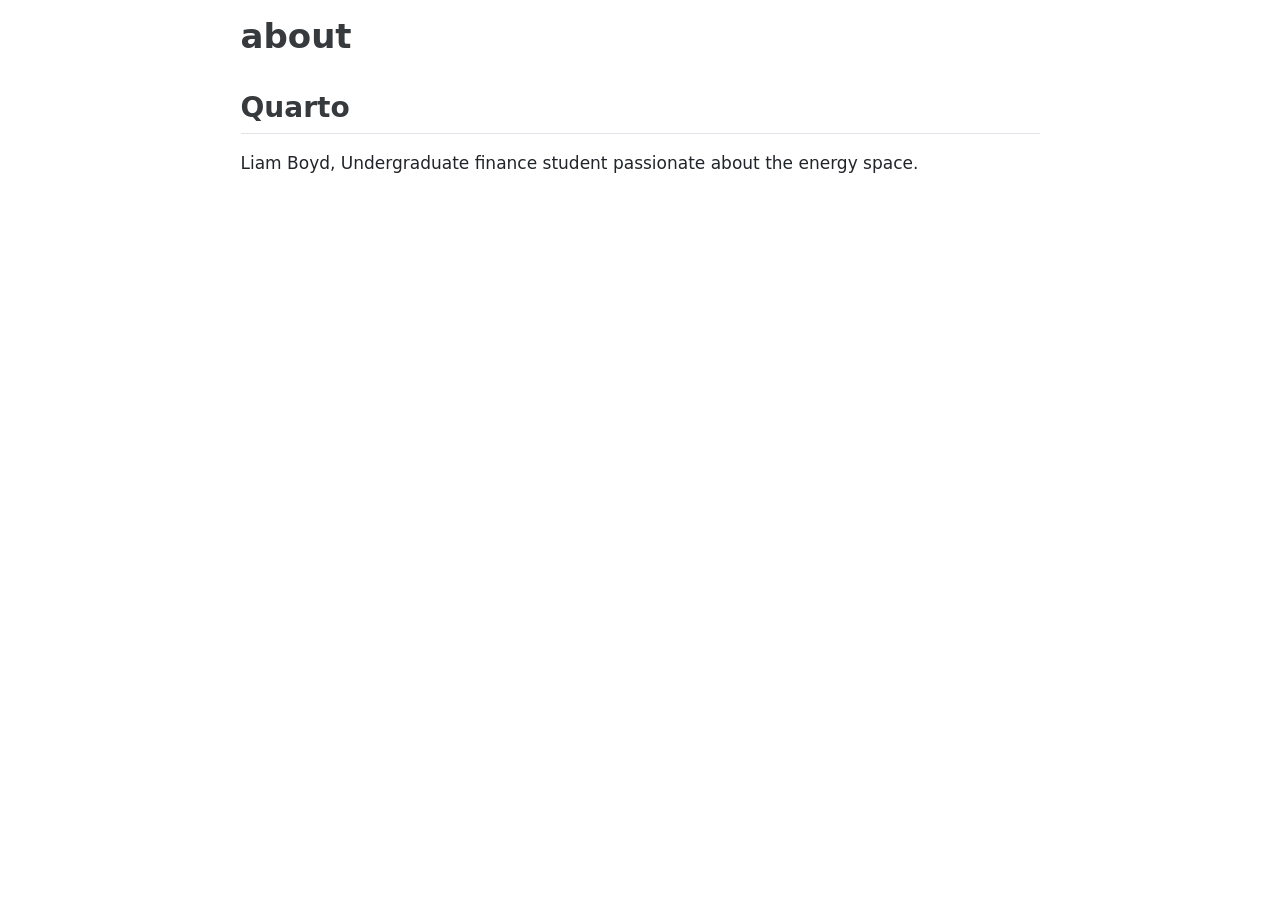
==== about.html @ 6ae984ec "moved website to root folder" ====
<!DOCTYPE html>
<html xmlns="http://www.w3.org/1999/xhtml" lang="en" xml:lang="en"><head>

<meta charset="utf-8">
<meta name="generator" content="quarto-1.3.353">

<meta name="viewport" content="width=device-width, initial-scale=1.0, user-scalable=yes">


<title>about</title>
<style>
code{white-space: pre-wrap;}
span.smallcaps{font-variant: small-caps;}
div.columns{display: flex; gap: min(4vw, 1.5em);}
div.column{flex: auto; overflow-x: auto;}
div.hanging-indent{margin-left: 1.5em; text-indent: -1.5em;}
ul.task-list{list-style: none;}
ul.task-list li input[type="checkbox"] {
  width: 0.8em;
  margin: 0 0.8em 0.2em -1em; /* quarto-specific, see https://github.com/quarto-dev/quarto-cli/issues/4556 */ 
  vertical-align: middle;
}
</style>


<script src="about_files/libs/clipboard/clipboard.min.js"></script>
<script src="about_files/libs/quarto-html/quarto.js"></script>
<script src="about_files/libs/quarto-html/popper.min.js"></script>
<script src="about_files/libs/quarto-html/tippy.umd.min.js"></script>
<script src="about_files/libs/quarto-html/anchor.min.js"></script>
<link href="about_files/libs/quarto-html/tippy.css" rel="stylesheet">
<link href="about_files/libs/quarto-html/quarto-syntax-highlighting.css" rel="stylesheet" id="quarto-text-highlighting-styles">
<script src="about_files/libs/bootstrap/bootstrap.min.js"></script>
<link href="about_files/libs/bootstrap/bootstrap-icons.css" rel="stylesheet">
<link href="about_files/libs/bootstrap/bootstrap.min.css" rel="stylesheet" id="quarto-bootstrap" data-mode="light">


</head>

<body class="fullcontent">

<div id="quarto-content" class="page-columns page-rows-contents page-layout-article">

<main class="content" id="quarto-document-content">

<header id="title-block-header" class="quarto-title-block default">
<div class="quarto-title">
<h1 class="title">about</h1>
</div>



<div class="quarto-title-meta">

    
  
    
  </div>
  

</header>

<section id="quarto" class="level2">
<h2 class="anchored" data-anchor-id="quarto">Quarto</h2>
<p>Liam Boyd, Undergraduate finance student passionate about the energy space.</p>
</section>

</main>
<!-- /main column -->
<script id="quarto-html-after-body" type="application/javascript">
window.document.addEventListener("DOMContentLoaded", function (event) {
  const toggleBodyColorMode = (bsSheetEl) => {
    const mode = bsSheetEl.getAttribute("data-mode");
    const bodyEl = window.document.querySelector("body");
    if (mode === "dark") {
      bodyEl.classList.add("quarto-dark");
      bodyEl.classList.remove("quarto-light");
    } else {
      bodyEl.classList.add("quarto-light");
      bodyEl.classList.remove("quarto-dark");
    }
  }
  const toggleBodyColorPrimary = () => {
    const bsSheetEl = window.document.querySelector("link#quarto-bootstrap");
    if (bsSheetEl) {
      toggleBodyColorMode(bsSheetEl);
    }
  }
  toggleBodyColorPrimary();  
  const icon = "";
  const anchorJS = new window.AnchorJS();
  anchorJS.options = {
    placement: 'right',
    icon: icon
  };
  anchorJS.add('.anchored');
  const isCodeAnnotation = (el) => {
    for (const clz of el.classList) {
      if (clz.startsWith('code-annotation-')) {                     
        return true;
      }
    }
    return false;
  }
  const clipboard = new window.ClipboardJS('.code-copy-button', {
    text: function(trigger) {
      const codeEl = trigger.previousElementSibling.cloneNode(true);
      for (const childEl of codeEl.children) {
        if (isCodeAnnotation(childEl)) {
          childEl.remove();
        }
      }
      return codeEl.innerText;
    }
  });
  clipboard.on('success', function(e) {
    // button target
    const button = e.trigger;
    // don't keep focus
    button.blur();
    // flash "checked"
    button.classList.add('code-copy-button-checked');
    var currentTitle = button.getAttribute("title");
    button.setAttribute("title", "Copied!");
    let tooltip;
    if (window.bootstrap) {
      button.setAttribute("data-bs-toggle", "tooltip");
      button.setAttribute("data-bs-placement", "left");
      button.setAttribute("data-bs-title", "Copied!");
      tooltip = new bootstrap.Tooltip(button, 
        { trigger: "manual", 
          customClass: "code-copy-button-tooltip",
          offset: [0, -8]});
      tooltip.show();    
    }
    setTimeout(function() {
      if (tooltip) {
        tooltip.hide();
        button.removeAttribute("data-bs-title");
        button.removeAttribute("data-bs-toggle");
        button.removeAttribute("data-bs-placement");
      }
      button.setAttribute("title", currentTitle);
      button.classList.remove('code-copy-button-checked');
    }, 1000);
    // clear code selection
    e.clearSelection();
  });
  function tippyHover(el, contentFn) {
    const config = {
      allowHTML: true,
      content: contentFn,
      maxWidth: 500,
      delay: 100,
      arrow: false,
      appendTo: function(el) {
          return el.parentElement;
      },
      interactive: true,
      interactiveBorder: 10,
      theme: 'quarto',
      placement: 'bottom-start'
    };
    window.tippy(el, config); 
  }
  const noterefs = window.document.querySelectorAll('a[role="doc-noteref"]');
  for (var i=0; i<noterefs.length; i++) {
    const ref = noterefs[i];
    tippyHover(ref, function() {
      // use id or data attribute instead here
      let href = ref.getAttribute('data-footnote-href') || ref.getAttribute('href');
      try { href = new URL(href).hash; } catch {}
      const id = href.replace(/^#\/?/, "");
      const note = window.document.getElementById(id);
      return note.innerHTML;
    });
  }
      let selectedAnnoteEl;
      const selectorForAnnotation = ( cell, annotation) => {
        let cellAttr = 'data-code-cell="' + cell + '"';
        let lineAttr = 'data-code-annotation="' +  annotation + '"';
        const selector = 'span[' + cellAttr + '][' + lineAttr + ']';
        return selector;
      }
      const selectCodeLines = (annoteEl) => {
        const doc = window.document;
        const targetCell = annoteEl.getAttribute("data-target-cell");
        const targetAnnotation = annoteEl.getAttribute("data-target-annotation");
        const annoteSpan = window.document.querySelector(selectorForAnnotation(targetCell, targetAnnotation));
        const lines = annoteSpan.getAttribute("data-code-lines").split(",");
        const lineIds = lines.map((line) => {
          return targetCell + "-" + line;
        })
        let top = null;
        let height = null;
        let parent = null;
        if (lineIds.length > 0) {
            //compute the position of the single el (top and bottom and make a div)
            const el = window.document.getElementById(lineIds[0]);
            top = el.offsetTop;
            height = el.offsetHeight;
            parent = el.parentElement.parentElement;
          if (lineIds.length > 1) {
            const lastEl = window.document.getElementById(lineIds[lineIds.length - 1]);
            const bottom = lastEl.offsetTop + lastEl.offsetHeight;
            height = bottom - top;
          }
          if (top !== null && height !== null && parent !== null) {
            // cook up a div (if necessary) and position it 
            let div = window.document.getElementById("code-annotation-line-highlight");
            if (div === null) {
              div = window.document.createElement("div");
              div.setAttribute("id", "code-annotation-line-highlight");
              div.style.position = 'absolute';
              parent.appendChild(div);
            }
            div.style.top = top - 2 + "px";
            div.style.height = height + 4 + "px";
            let gutterDiv = window.document.getElementById("code-annotation-line-highlight-gutter");
            if (gutterDiv === null) {
              gutterDiv = window.document.createElement("div");
              gutterDiv.setAttribute("id", "code-annotation-line-highlight-gutter");
              gutterDiv.style.position = 'absolute';
              const codeCell = window.document.getElementById(targetCell);
              const gutter = codeCell.querySelector('.code-annotation-gutter');
              gutter.appendChild(gutterDiv);
            }
            gutterDiv.style.top = top - 2 + "px";
            gutterDiv.style.height = height + 4 + "px";
          }
          selectedAnnoteEl = annoteEl;
        }
      };
      const unselectCodeLines = () => {
        const elementsIds = ["code-annotation-line-highlight", "code-annotation-line-highlight-gutter"];
        elementsIds.forEach((elId) => {
          const div = window.document.getElementById(elId);
          if (div) {
            div.remove();
          }
        });
        selectedAnnoteEl = undefined;
      };
      // Attach click handler to the DT
      const annoteDls = window.document.querySelectorAll('dt[data-target-cell]');
      for (const annoteDlNode of annoteDls) {
        annoteDlNode.addEventListener('click', (event) => {
          const clickedEl = event.target;
          if (clickedEl !== selectedAnnoteEl) {
            unselectCodeLines();
            const activeEl = window.document.querySelector('dt[data-target-cell].code-annotation-active');
            if (activeEl) {
              activeEl.classList.remove('code-annotation-active');
            }
            selectCodeLines(clickedEl);
            clickedEl.classList.add('code-annotation-active');
          } else {
            // Unselect the line
            unselectCodeLines();
            clickedEl.classList.remove('code-annotation-active');
          }
        });
      }
  const findCites = (el) => {
    const parentEl = el.parentElement;
    if (parentEl) {
      const cites = parentEl.dataset.cites;
      if (cites) {
        return {
          el,
          cites: cites.split(' ')
        };
      } else {
        return findCites(el.parentElement)
      }
    } else {
      return undefined;
    }
  };
  var bibliorefs = window.document.querySelectorAll('a[role="doc-biblioref"]');
  for (var i=0; i<bibliorefs.length; i++) {
    const ref = bibliorefs[i];
    const citeInfo = findCites(ref);
    if (citeInfo) {
      tippyHover(citeInfo.el, function() {
        var popup = window.document.createElement('div');
        citeInfo.cites.forEach(function(cite) {
          var citeDiv = window.document.createElement('div');
          citeDiv.classList.add('hanging-indent');
          citeDiv.classList.add('csl-entry');
          var biblioDiv = window.document.getElementById('ref-' + cite);
          if (biblioDiv) {
            citeDiv.innerHTML = biblioDiv.innerHTML;
          }
          popup.appendChild(citeDiv);
        });
        return popup.innerHTML;
      });
    }
  }
});
</script>
</div> <!-- /content -->



</body></html>
---- about_files/libs/quarto-html/tippy.css ----
.tippy-box[data-animation=fade][data-state=hidden]{opacity:0}[data-tippy-root]{max-width:calc(100vw - 10px)}.tippy-box{position:relative;background-color:#333;color:#fff;border-radius:4px;font-size:14px;line-height:1.4;white-space:normal;outline:0;transition-property:transform,visibility,opacity}.tippy-box[data-placement^=top]>.tippy-arrow{bottom:0}.tippy-box[data-placement^=top]>.tippy-arrow:before{bottom:-7px;left:0;border-width:8px 8px 0;border-top-color:initial;transform-origin:center top}.tippy-box[data-placement^=bottom]>.tippy-arrow{top:0}.tippy-box[data-placement^=bottom]>.tippy-arrow:before{top:-7px;left:0;border-width:0 8px 8px;border-bottom-color:initial;transform-origin:center bottom}.tippy-box[data-placement^=left]>.tippy-arrow{right:0}.tippy-box[data-placement^=left]>.tippy-arrow:before{border-width:8px 0 8px 8px;border-left-color:initial;right:-7px;transform-origin:center left}.tippy-box[data-placement^=right]>.tippy-arrow{left:0}.tippy-box[data-placement^=right]>.tippy-arrow:before{left:-7px;border-width:8px 8px 8px 0;border-right-color:initial;transform-origin:center right}.tippy-box[data-inertia][data-state=visible]{transition-timing-function:cubic-bezier(.54,1.5,.38,1.11)}.tippy-arrow{width:16px;height:16px;color:#333}.tippy-arrow:before{content:"";position:absolute;border-color:transparent;border-style:solid}.tippy-content{position:relative;padding:5px 9px;z-index:1}
---- about_files/libs/quarto-html/quarto-syntax-highlighting.css ----
/* quarto syntax highlight colors */
:root {
  --quarto-hl-ot-color: #003B4F;
  --quarto-hl-at-color: #657422;
  --quarto-hl-ss-color: #20794D;
  --quarto-hl-an-color: #5E5E5E;
  --quarto-hl-fu-color: #4758AB;
  --quarto-hl-st-color: #20794D;
  --quarto-hl-cf-color: #003B4F;
  --quarto-hl-op-color: #5E5E5E;
  --quarto-hl-er-color: #AD0000;
  --quarto-hl-bn-color: #AD0000;
  --quarto-hl-al-color: #AD0000;
  --quarto-hl-va-color: #111111;
  --quarto-hl-bu-color: inherit;
  --quarto-hl-ex-color: inherit;
  --quarto-hl-pp-color: #AD0000;
  --quarto-hl-in-color: #5E5E5E;
  --quarto-hl-vs-color: #20794D;
  --quarto-hl-wa-color: #5E5E5E;
  --quarto-hl-do-color: #5E5E5E;
  --quarto-hl-im-color: #00769E;
  --quarto-hl-ch-color: #20794D;
  --quarto-hl-dt-color: #AD0000;
  --quarto-hl-fl-color: #AD0000;
  --quarto-hl-co-color: #5E5E5E;
  --quarto-hl-cv-color: #5E5E5E;
  --quarto-hl-cn-color: #8f5902;
  --quarto-hl-sc-color: #5E5E5E;
  --quarto-hl-dv-color: #AD0000;
  --quarto-hl-kw-color: #003B4F;
}

/* other quarto variables */
:root {
  --quarto-font-monospace: SFMono-Regular, Menlo, Monaco, Consolas, "Liberation Mono", "Courier New", monospace;
}

pre > code.sourceCode > span {
  color: #003B4F;
}

code span {
  color: #003B4F;
}

code.sourceCode > span {
  color: #003B4F;
}

div.sourceCode,
div.sourceCode pre.sourceCode {
  color: #003B4F;
}

code span.ot {
  color: #003B4F;
  font-style: inherit;
}

code span.at {
  color: #657422;
  font-style: inherit;
}

code span.ss {
  color: #20794D;
  font-style: inherit;
}

code span.an {
  color: #5E5E5E;
  font-style: inherit;
}

code span.fu {
  color: #4758AB;
  font-style: inherit;
}

code span.st {
  color: #20794D;
  font-style: inherit;
}

code span.cf {
  color: #003B4F;
  font-style: inherit;
}

code span.op {
  color: #5E5E5E;
  font-style: inherit;
}

code span.er {
  color: #AD0000;
  font-style: inherit;
}

code span.bn {
  color: #AD0000;
  font-style: inherit;
}

code span.al {
  color: #AD0000;
  font-style: inherit;
}

code span.va {
  color: #111111;
  font-style: inherit;
}

code span.bu {
  font-style: inherit;
}

code span.ex {
  font-style: inherit;
}

code span.pp {
  color: #AD0000;
  font-style: inherit;
}

code span.in {
  color: #5E5E5E;
  font-style: inherit;
}

code span.vs {
  color: #20794D;
  font-style: inherit;
}

code span.wa {
  color: #5E5E5E;
  font-style: italic;
}

code span.do {
  color: #5E5E5E;
  font-style: italic;
}

code span.im {
  color: #00769E;
  font-style: inherit;
}

code span.ch {
  color: #20794D;
  font-style: inherit;
}

code span.dt {
  color: #AD0000;
  font-style: inherit;
}

code span.fl {
  color: #AD0000;
  font-style: inherit;
}

code span.co {
  color: #5E5E5E;
  font-style: inherit;
}

code span.cv {
  color: #5E5E5E;
  font-style: italic;
}

code span.cn {
  color: #8f5902;
  font-style: inherit;
}

code span.sc {
  color: #5E5E5E;
  font-style: inherit;
}

code span.dv {
  color: #AD0000;
  font-style: inherit;
}

code span.kw {
  color: #003B4F;
  font-style: inherit;
}

.prevent-inlining {
  content: "</";
}

/*# sourceMappingURL=debc5d5d77c3f9108843748ff7464032.css.map */
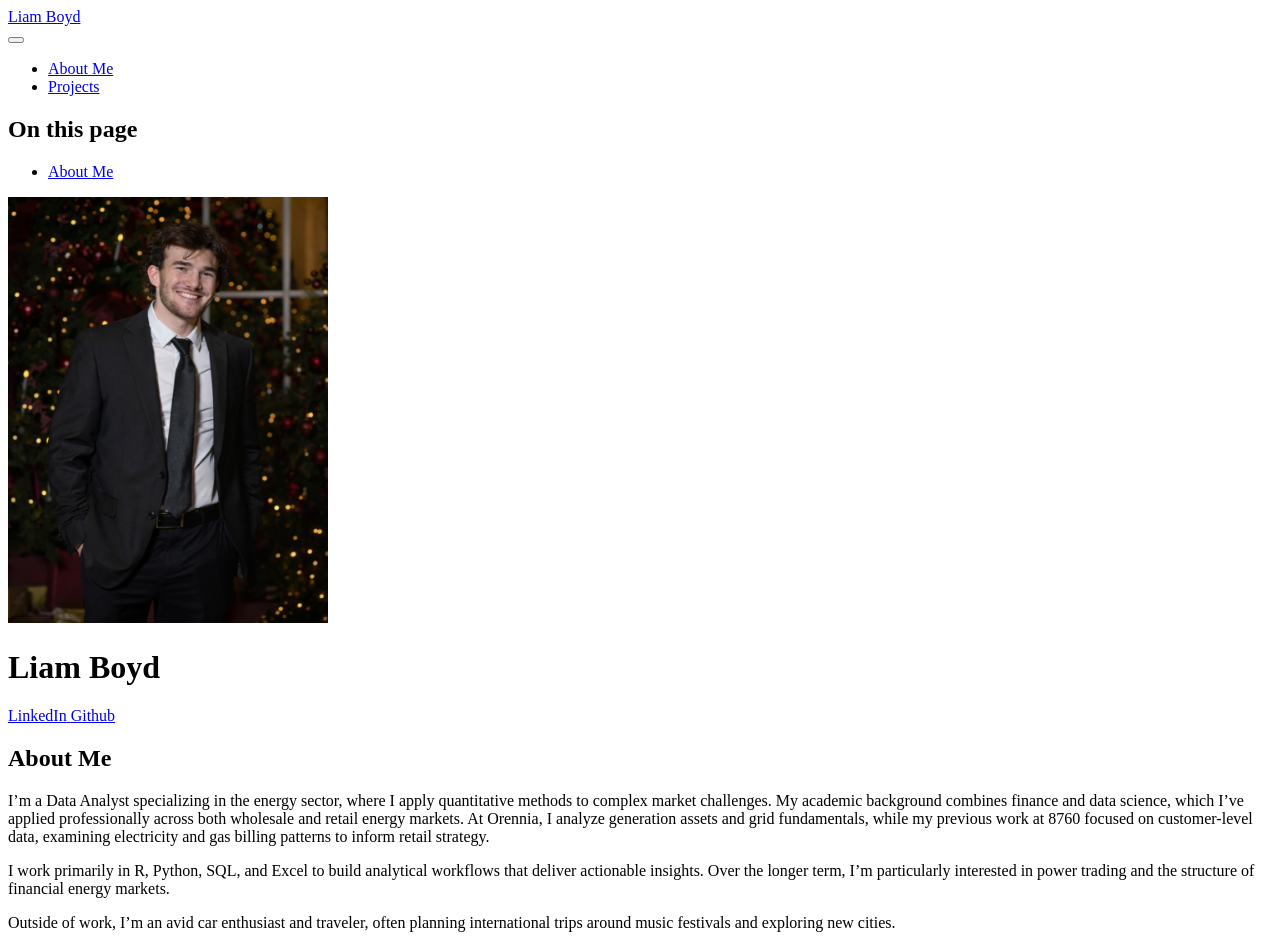
==== commit f9d79057: "Added files?" ====
--- a/about.html
+++ b/about.html
@@ -2,12 +2,12 @@
 <html xmlns="http://www.w3.org/1999/xhtml" lang="en" xml:lang="en"><head>
 
 <meta charset="utf-8">
-<meta name="generator" content="quarto-1.3.353">
+<meta name="generator" content="quarto-1.8.25">
 
 <meta name="viewport" content="width=device-width, initial-scale=1.0, user-scalable=yes">
 
 
-<title>about</title>
+<title>Liam Boyd</title>
 <style>
 code{white-space: pre-wrap;}
 span.smallcaps{font-variant: small-caps;}
@@ -23,88 +23,364 @@
 </style>
 
 
-<script src="about_files/libs/clipboard/clipboard.min.js"></script>
-<script src="about_files/libs/quarto-html/quarto.js"></script>
-<script src="about_files/libs/quarto-html/popper.min.js"></script>
-<script src="about_files/libs/quarto-html/tippy.umd.min.js"></script>
-<script src="about_files/libs/quarto-html/anchor.min.js"></script>
-<link href="about_files/libs/quarto-html/tippy.css" rel="stylesheet">
-<link href="about_files/libs/quarto-html/quarto-syntax-highlighting.css" rel="stylesheet" id="quarto-text-highlighting-styles">
-<script src="about_files/libs/bootstrap/bootstrap.min.js"></script>
-<link href="about_files/libs/bootstrap/bootstrap-icons.css" rel="stylesheet">
-<link href="about_files/libs/bootstrap/bootstrap.min.css" rel="stylesheet" id="quarto-bootstrap" data-mode="light">
-
-
+<script src="site_libs/quarto-nav/quarto-nav.js"></script>
+<script src="site_libs/quarto-nav/headroom.min.js"></script>
+<script src="site_libs/clipboard/clipboard.min.js"></script>
+<script src="site_libs/quarto-search/autocomplete.umd.js"></script>
+<script src="site_libs/quarto-search/fuse.min.js"></script>
+<script src="site_libs/quarto-search/quarto-search.js"></script>
+<meta name="quarto:offset" content="./">
+<script src="site_libs/quarto-html/quarto.js" type="module"></script>
+<script src="site_libs/quarto-html/tabsets/tabsets.js" type="module"></script>
+<script src="site_libs/quarto-html/axe/axe-check.js" type="module"></script>
+<script src="site_libs/quarto-html/popper.min.js"></script>
+<script src="site_libs/quarto-html/tippy.umd.min.js"></script>
+<link href="site_libs/quarto-html/tippy.css" rel="stylesheet">
+<link href="site_libs/quarto-html/quarto-syntax-highlighting-7b89279ff1a6dce999919e0e67d4d9ec.css" rel="stylesheet" class="quarto-color-scheme" id="quarto-text-highlighting-styles">
+<link href="site_libs/quarto-html/quarto-syntax-highlighting-dark-707d8167ce6003fca903bfe2be84ab7f.css" rel="stylesheet" class="quarto-color-scheme quarto-color-alternate" id="quarto-text-highlighting-styles">
+<link href="site_libs/quarto-html/quarto-syntax-highlighting-7b89279ff1a6dce999919e0e67d4d9ec.css" rel="stylesheet" class="quarto-color-scheme-extra" id="quarto-text-highlighting-styles">
+<script src="site_libs/bootstrap/bootstrap.min.js"></script>
+<link href="site_libs/bootstrap/bootstrap-icons.css" rel="stylesheet">
+<link href="site_libs/bootstrap/bootstrap-cc1d64809b8ed731f92ea1275fe9f05b.min.css" rel="stylesheet" append-hash="true" class="quarto-color-scheme" id="quarto-bootstrap" data-mode="light">
+<link href="site_libs/bootstrap/bootstrap-dark-3c87bd97f2d3ed8302ed67633272be33.min.css" rel="stylesheet" append-hash="true" class="quarto-color-scheme quarto-color-alternate" id="quarto-bootstrap" data-mode="dark">
+<link href="site_libs/bootstrap/bootstrap-cc1d64809b8ed731f92ea1275fe9f05b.min.css" rel="stylesheet" append-hash="true" class="quarto-color-scheme-extra" id="quarto-bootstrap" data-mode="light">
+<script id="quarto-search-options" type="application/json">{
+  "location": "navbar",
+  "copy-button": false,
+  "collapse-after": 3,
+  "panel-placement": "end",
+  "type": "overlay",
+  "limit": 50,
+  "keyboard-shortcut": [
+    "f",
+    "/",
+    "s"
+  ],
+  "show-item-context": false,
+  "language": {
+    "search-no-results-text": "No results",
+    "search-matching-documents-text": "matching documents",
+    "search-copy-link-title": "Copy link to search",
+    "search-hide-matches-text": "Hide additional matches",
+    "search-more-match-text": "more match in this document",
+    "search-more-matches-text": "more matches in this document",
+    "search-clear-button-title": "Clear",
+    "search-text-placeholder": "",
+    "search-detached-cancel-button-title": "Cancel",
+    "search-submit-button-title": "Submit",
+    "search-label": "Search"
+  }
+}</script>
+
+
+<link rel="stylesheet" href="styles.css">
 </head>
 
-<body class="fullcontent">
-
-<div id="quarto-content" class="page-columns page-rows-contents page-layout-article">
-
-<main class="content" id="quarto-document-content">
-
+<body class="nav-fixed quarto-light"><script id="quarto-html-before-body" type="application/javascript">
+    const toggleBodyColorMode = (bsSheetEl) => {
+      const mode = bsSheetEl.getAttribute("data-mode");
+      const bodyEl = window.document.querySelector("body");
+      if (mode === "dark") {
+        bodyEl.classList.add("quarto-dark");
+        bodyEl.classList.remove("quarto-light");
+      } else {
+        bodyEl.classList.add("quarto-light");
+        bodyEl.classList.remove("quarto-dark");
+      }
+    }
+    const toggleBodyColorPrimary = () => {
+      const bsSheetEl = window.document.querySelector("link#quarto-bootstrap:not([rel=disabled-stylesheet])");
+      if (bsSheetEl) {
+        toggleBodyColorMode(bsSheetEl);
+      }
+    }
+    const setColorSchemeToggle = (alternate) => {
+      const toggles = window.document.querySelectorAll('.quarto-color-scheme-toggle');
+      for (let i=0; i < toggles.length; i++) {
+        const toggle = toggles[i];
+        if (toggle) {
+          if (alternate) {
+            toggle.classList.add("alternate");
+          } else {
+            toggle.classList.remove("alternate");
+          }
+        }
+      }
+    };
+    const toggleColorMode = (alternate) => {
+      // Switch the stylesheets
+      const primaryStylesheets = window.document.querySelectorAll('link.quarto-color-scheme:not(.quarto-color-alternate)');
+      const alternateStylesheets = window.document.querySelectorAll('link.quarto-color-scheme.quarto-color-alternate');
+      manageTransitions('#quarto-margin-sidebar .nav-link', false);
+      if (alternate) {
+        // note: dark is layered on light, we don't disable primary!
+        enableStylesheet(alternateStylesheets);
+        for (const sheetNode of alternateStylesheets) {
+          if (sheetNode.id === "quarto-bootstrap") {
+            toggleBodyColorMode(sheetNode);
+          }
+        }
+      } else {
+        disableStylesheet(alternateStylesheets);
+        enableStylesheet(primaryStylesheets)
+        toggleBodyColorPrimary();
+      }
+      manageTransitions('#quarto-margin-sidebar .nav-link', true);
+      // Switch the toggles
+      setColorSchemeToggle(alternate)
+      // Hack to workaround the fact that safari doesn't
+      // properly recolor the scrollbar when toggling (#1455)
+      if (navigator.userAgent.indexOf('Safari') > 0 && navigator.userAgent.indexOf('Chrome') == -1) {
+        manageTransitions("body", false);
+        window.scrollTo(0, 1);
+        setTimeout(() => {
+          window.scrollTo(0, 0);
+          manageTransitions("body", true);
+        }, 40);
+      }
+    }
+    const disableStylesheet = (stylesheets) => {
+      for (let i=0; i < stylesheets.length; i++) {
+        const stylesheet = stylesheets[i];
+        stylesheet.rel = 'disabled-stylesheet';
+      }
+    }
+    const enableStylesheet = (stylesheets) => {
+      for (let i=0; i < stylesheets.length; i++) {
+        const stylesheet = stylesheets[i];
+        if(stylesheet.rel !== 'stylesheet') { // for Chrome, which will still FOUC without this check
+          stylesheet.rel = 'stylesheet';
+        }
+      }
+    }
+    const manageTransitions = (selector, allowTransitions) => {
+      const els = window.document.querySelectorAll(selector);
+      for (let i=0; i < els.length; i++) {
+        const el = els[i];
+        if (allowTransitions) {
+          el.classList.remove('notransition');
+        } else {
+          el.classList.add('notransition');
+        }
+      }
+    }
+    const isFileUrl = () => {
+      return window.location.protocol === 'file:';
+    }
+    const hasAlternateSentinel = () => {
+      let styleSentinel = getColorSchemeSentinel();
+      if (styleSentinel !== null) {
+        return styleSentinel === "alternate";
+      } else {
+        return false;
+      }
+    }
+    const setStyleSentinel = (alternate) => {
+      const value = alternate ? "alternate" : "default";
+      if (!isFileUrl()) {
+        window.localStorage.setItem("quarto-color-scheme", value);
+      } else {
+        localAlternateSentinel = value;
+      }
+    }
+    const getColorSchemeSentinel = () => {
+      if (!isFileUrl()) {
+        const storageValue = window.localStorage.getItem("quarto-color-scheme");
+        return storageValue != null ? storageValue : localAlternateSentinel;
+      } else {
+        return localAlternateSentinel;
+      }
+    }
+    const toggleGiscusIfUsed = (isAlternate, darkModeDefault) => {
+      const baseTheme = document.querySelector('#giscus-base-theme')?.value ?? 'light';
+      const alternateTheme = document.querySelector('#giscus-alt-theme')?.value ?? 'dark';
+      let newTheme = '';
+      if(authorPrefersDark) {
+        newTheme = isAlternate ? baseTheme : alternateTheme;
+      } else {
+        newTheme = isAlternate ? alternateTheme : baseTheme;
+      }
+      const changeGiscusTheme = () => {
+        // From: https://github.com/giscus/giscus/issues/336
+        const sendMessage = (message) => {
+          const iframe = document.querySelector('iframe.giscus-frame');
+          if (!iframe) return;
+          iframe.contentWindow.postMessage({ giscus: message }, 'https://giscus.app');
+        }
+        sendMessage({
+          setConfig: {
+            theme: newTheme
+          }
+        });
+      }
+      const isGiscussLoaded = window.document.querySelector('iframe.giscus-frame') !== null;
+      if (isGiscussLoaded) {
+        changeGiscusTheme();
+      }
+    };
+    const authorPrefersDark = false;
+    const darkModeDefault = authorPrefersDark;
+      document.querySelector('link#quarto-text-highlighting-styles.quarto-color-scheme-extra').rel = 'disabled-stylesheet';
+      document.querySelector('link#quarto-bootstrap.quarto-color-scheme-extra').rel = 'disabled-stylesheet';
+    let localAlternateSentinel = darkModeDefault ? 'alternate' : 'default';
+    // Dark / light mode switch
+    window.quartoToggleColorScheme = () => {
+      // Read the current dark / light value
+      let toAlternate = !hasAlternateSentinel();
+      toggleColorMode(toAlternate);
+      setStyleSentinel(toAlternate);
+      toggleGiscusIfUsed(toAlternate, darkModeDefault);
+      window.dispatchEvent(new Event('resize'));
+    };
+    // Switch to dark mode if need be
+    if (hasAlternateSentinel()) {
+      toggleColorMode(true);
+    } else {
+      toggleColorMode(false);
+    }
+  </script>
+
+<div id="quarto-search-results"></div>
+  <header id="quarto-header" class="headroom fixed-top">
+    <nav class="navbar navbar-expand-lg " data-bs-theme="dark">
+      <div class="navbar-container container-fluid">
+      <div class="navbar-brand-container mx-auto">
+    <a href="./index.html" class="navbar-brand navbar-brand-logo">
+    </a>
+    <a class="navbar-brand" href="./index.html">
+    <span class="navbar-title">Liam Boyd</span>
+    </a>
+  </div>
+            <div id="quarto-search" class="" title="Search"></div>
+          <button class="navbar-toggler" type="button" data-bs-toggle="collapse" data-bs-target="#navbarCollapse" aria-controls="navbarCollapse" role="menu" aria-expanded="false" aria-label="Toggle navigation" onclick="if (window.quartoToggleHeadroom) { window.quartoToggleHeadroom(); }">
+  <span class="navbar-toggler-icon"></span>
+</button>
+          <div class="collapse navbar-collapse" id="navbarCollapse">
+            <ul class="navbar-nav navbar-nav-scroll me-auto">
+  <li class="nav-item">
+    <a class="nav-link active" href="./about.html" aria-current="page"> 
+<span class="menu-text">About Me</span></a>
+  </li>  
+  <li class="nav-item">
+    <a class="nav-link" href="./projects.html"> 
+<span class="menu-text">Projects</span></a>
+  </li>  
+</ul>
+          </div> <!-- /navcollapse -->
+            <div class="quarto-navbar-tools">
+  <a href="" class="quarto-color-scheme-toggle quarto-navigation-tool  px-1" onclick="window.quartoToggleColorScheme(); return false;" title="Toggle dark mode"><i class="bi"></i></a>
+</div>
+      </div> <!-- /container-fluid -->
+    </nav>
+</header>
+<!-- content -->
+<div id="quarto-content" class="quarto-container page-columns page-rows-contents page-layout-full page-navbar">
+<!-- sidebar -->
+<!-- margin-sidebar -->
+    <div id="quarto-margin-sidebar" class="sidebar margin-sidebar">
+        <nav id="TOC" role="doc-toc" class="toc-active">
+    <h2 id="toc-title">On this page</h2>
+  <ul>
+  <li><a href="#about-me" id="toc-about-me" class="nav-link active" data-scroll-target="#about-me">About Me</a></li>
+  </ul>
+</nav>
+    </div>
+<!-- main -->
+<div class="quarto-about-trestles column-page-left">
+  <div class="about-entity">
+    <img src="images/my-picture.jpg" class="about-image
+  rounded " style="width: 20em;">
 <header id="title-block-header" class="quarto-title-block default">
 <div class="quarto-title">
-<h1 class="title">about</h1>
+<h1 class="title">Liam Boyd</h1>
 </div>
-
-
-
-<div class="quarto-title-meta">
-
-    
-  
-    
+<div class="quarto-title-meta column-page-left">
   </div>
-  
-
 </header>
-
-<section id="quarto" class="level2">
-<h2 class="anchored" data-anchor-id="quarto">Quarto</h2>
-<p>Liam Boyd, Undergraduate finance student passionate about the energy space.</p>
+    <div class="about-links">
+  <a href="https://www.linkedin.com/in/liam-boyd-138514209/" class="about-link" rel="" target="">
+    <i class="bi bi-linkedin"></i>
+     <span class="about-link-text">LinkedIn</span>
+  </a>
+  <a href="https://github.com/LBoyd02" class="about-link" rel="" target="">
+    <i class="bi bi-github"></i>
+     <span class="about-link-text">Github</span>
+  </a>
+</div>
+  </div>
+  <div class="about-contents"><main class="content column-page-left" id="quarto-document-content">
+
+
+<section id="about-me" class="level1">
+<h1>About Me</h1>
+<p>I’m a Data Analyst specializing in the energy sector, where I apply quantitative methods to complex market challenges. My academic background combines finance and data science, which I’ve applied professionally across both wholesale and retail energy markets. At Orennia, I analyze generation assets and grid fundamentals, while my previous work at 8760 focused on customer-level data, examining electricity and gas billing patterns to inform retail strategy.</p>
+<p>I work primarily in R, Python, SQL, and Excel to build analytical workflows that deliver actionable insights. Over the longer term, I’m particularly interested in power trading and the structure of financial energy markets.</p>
+<p>Outside of work, I’m an avid car enthusiast and traveler, often planning international trips around music festivals and exploring new cities.</p>
+
+
 </section>
-
-</main>
-<!-- /main column -->
+</main></div>
+</div>
+ <!-- /main -->
 <script id="quarto-html-after-body" type="application/javascript">
-window.document.addEventListener("DOMContentLoaded", function (event) {
-  const toggleBodyColorMode = (bsSheetEl) => {
-    const mode = bsSheetEl.getAttribute("data-mode");
-    const bodyEl = window.document.querySelector("body");
-    if (mode === "dark") {
-      bodyEl.classList.add("quarto-dark");
-      bodyEl.classList.remove("quarto-light");
-    } else {
-      bodyEl.classList.add("quarto-light");
-      bodyEl.classList.remove("quarto-dark");
-    }
-  }
-  const toggleBodyColorPrimary = () => {
-    const bsSheetEl = window.document.querySelector("link#quarto-bootstrap");
-    if (bsSheetEl) {
-      toggleBodyColorMode(bsSheetEl);
-    }
-  }
-  toggleBodyColorPrimary();  
-  const icon = "";
-  const anchorJS = new window.AnchorJS();
-  anchorJS.options = {
-    placement: 'right',
-    icon: icon
-  };
-  anchorJS.add('.anchored');
-  const isCodeAnnotation = (el) => {
-    for (const clz of el.classList) {
-      if (clz.startsWith('code-annotation-')) {                     
-        return true;
-      }
-    }
-    return false;
-  }
-  const clipboard = new window.ClipboardJS('.code-copy-button', {
-    text: function(trigger) {
-      const codeEl = trigger.previousElementSibling.cloneNode(true);
+  window.document.addEventListener("DOMContentLoaded", function (event) {
+    // Ensure there is a toggle, if there isn't float one in the top right
+    if (window.document.querySelector('.quarto-color-scheme-toggle') === null) {
+      const a = window.document.createElement('a');
+      a.classList.add('top-right');
+      a.classList.add('quarto-color-scheme-toggle');
+      a.href = "";
+      a.onclick = function() { try { window.quartoToggleColorScheme(); } catch {} return false; };
+      const i = window.document.createElement("i");
+      i.classList.add('bi');
+      a.appendChild(i);
+      window.document.body.appendChild(a);
+    }
+    setColorSchemeToggle(hasAlternateSentinel())
+    const isCodeAnnotation = (el) => {
+      for (const clz of el.classList) {
+        if (clz.startsWith('code-annotation-')) {                     
+          return true;
+        }
+      }
+      return false;
+    }
+    const onCopySuccess = function(e) {
+      // button target
+      const button = e.trigger;
+      // don't keep focus
+      button.blur();
+      // flash "checked"
+      button.classList.add('code-copy-button-checked');
+      var currentTitle = button.getAttribute("title");
+      button.setAttribute("title", "Copied!");
+      let tooltip;
+      if (window.bootstrap) {
+        button.setAttribute("data-bs-toggle", "tooltip");
+        button.setAttribute("data-bs-placement", "left");
+        button.setAttribute("data-bs-title", "Copied!");
+        tooltip = new bootstrap.Tooltip(button, 
+          { trigger: "manual", 
+            customClass: "code-copy-button-tooltip",
+            offset: [0, -8]});
+        tooltip.show();    
+      }
+      setTimeout(function() {
+        if (tooltip) {
+          tooltip.hide();
+          button.removeAttribute("data-bs-title");
+          button.removeAttribute("data-bs-toggle");
+          button.removeAttribute("data-bs-placement");
+        }
+        button.setAttribute("title", currentTitle);
+        button.classList.remove('code-copy-button-checked');
+      }, 1000);
+      // clear code selection
+      e.clearSelection();
+    }
+    const getTextToCopy = function(trigger) {
+      const outerScaffold = trigger.parentElement.cloneNode(true);
+      const codeEl = outerScaffold.querySelector('code');
       for (const childEl of codeEl.children) {
         if (isCodeAnnotation(childEl)) {
           childEl.remove();
@@ -112,196 +388,349 @@
       }
       return codeEl.innerText;
     }
+    const clipboard = new window.ClipboardJS('.code-copy-button:not([data-in-quarto-modal])', {
+      text: getTextToCopy
+    });
+    clipboard.on('success', onCopySuccess);
+    if (window.document.getElementById('quarto-embedded-source-code-modal')) {
+      const clipboardModal = new window.ClipboardJS('.code-copy-button[data-in-quarto-modal]', {
+        text: getTextToCopy,
+        container: window.document.getElementById('quarto-embedded-source-code-modal')
+      });
+      clipboardModal.on('success', onCopySuccess);
+    }
+      var localhostRegex = new RegExp(/^(?:http|https):\/\/localhost\:?[0-9]*\//);
+      var mailtoRegex = new RegExp(/^mailto:/);
+        var filterRegex = new RegExp('/' + window.location.host + '/');
+      var isInternal = (href) => {
+          return filterRegex.test(href) || localhostRegex.test(href) || mailtoRegex.test(href);
+      }
+      // Inspect non-navigation links and adorn them if external
+     var links = window.document.querySelectorAll('a[href]:not(.nav-link):not(.navbar-brand):not(.toc-action):not(.sidebar-link):not(.sidebar-item-toggle):not(.pagination-link):not(.no-external):not([aria-hidden]):not(.dropdown-item):not(.quarto-navigation-tool):not(.about-link)');
+      for (var i=0; i<links.length; i++) {
+        const link = links[i];
+        if (!isInternal(link.href)) {
+          // undo the damage that might have been done by quarto-nav.js in the case of
+          // links that we want to consider external
+          if (link.dataset.originalHref !== undefined) {
+            link.href = link.dataset.originalHref;
+          }
+        }
+      }
+    function tippyHover(el, contentFn, onTriggerFn, onUntriggerFn) {
+      const config = {
+        allowHTML: true,
+        maxWidth: 500,
+        delay: 100,
+        arrow: false,
+        appendTo: function(el) {
+            return el.parentElement;
+        },
+        interactive: true,
+        interactiveBorder: 10,
+        theme: 'quarto',
+        placement: 'bottom-start',
+      };
+      if (contentFn) {
+        config.content = contentFn;
+      }
+      if (onTriggerFn) {
+        config.onTrigger = onTriggerFn;
+      }
+      if (onUntriggerFn) {
+        config.onUntrigger = onUntriggerFn;
+      }
+      window.tippy(el, config); 
+    }
+    const noterefs = window.document.querySelectorAll('a[role="doc-noteref"]');
+    for (var i=0; i<noterefs.length; i++) {
+      const ref = noterefs[i];
+      tippyHover(ref, function() {
+        // use id or data attribute instead here
+        let href = ref.getAttribute('data-footnote-href') || ref.getAttribute('href');
+        try { href = new URL(href).hash; } catch {}
+        const id = href.replace(/^#\/?/, "");
+        const note = window.document.getElementById(id);
+        if (note) {
+          return note.innerHTML;
+        } else {
+          return "";
+        }
+      });
+    }
+    const xrefs = window.document.querySelectorAll('a.quarto-xref');
+    const processXRef = (id, note) => {
+      // Strip column container classes
+      const stripColumnClz = (el) => {
+        el.classList.remove("page-full", "page-columns");
+        if (el.children) {
+          for (const child of el.children) {
+            stripColumnClz(child);
+          }
+        }
+      }
+      stripColumnClz(note)
+      if (id === null || id.startsWith('sec-')) {
+        // Special case sections, only their first couple elements
+        const container = document.createElement("div");
+        if (note.children && note.children.length > 2) {
+          container.appendChild(note.children[0].cloneNode(true));
+          for (let i = 1; i < note.children.length; i++) {
+            const child = note.children[i];
+            if (child.tagName === "P" && child.innerText === "") {
+              continue;
+            } else {
+              container.appendChild(child.cloneNode(true));
+              break;
+            }
+          }
+          if (window.Quarto?.typesetMath) {
+            window.Quarto.typesetMath(container);
+          }
+          return container.innerHTML
+        } else {
+          if (window.Quarto?.typesetMath) {
+            window.Quarto.typesetMath(note);
+          }
+          return note.innerHTML;
+        }
+      } else {
+        // Remove any anchor links if they are present
+        const anchorLink = note.querySelector('a.anchorjs-link');
+        if (anchorLink) {
+          anchorLink.remove();
+        }
+        if (window.Quarto?.typesetMath) {
+          window.Quarto.typesetMath(note);
+        }
+        if (note.classList.contains("callout")) {
+          return note.outerHTML;
+        } else {
+          return note.innerHTML;
+        }
+      }
+    }
+    for (var i=0; i<xrefs.length; i++) {
+      const xref = xrefs[i];
+      tippyHover(xref, undefined, function(instance) {
+        instance.disable();
+        let url = xref.getAttribute('href');
+        let hash = undefined; 
+        if (url.startsWith('#')) {
+          hash = url;
+        } else {
+          try { hash = new URL(url).hash; } catch {}
+        }
+        if (hash) {
+          const id = hash.replace(/^#\/?/, "");
+          const note = window.document.getElementById(id);
+          if (note !== null) {
+            try {
+              const html = processXRef(id, note.cloneNode(true));
+              instance.setContent(html);
+            } finally {
+              instance.enable();
+              instance.show();
+            }
+          } else {
+            // See if we can fetch this
+            fetch(url.split('#')[0])
+            .then(res => res.text())
+            .then(html => {
+              const parser = new DOMParser();
+              const htmlDoc = parser.parseFromString(html, "text/html");
+              const note = htmlDoc.getElementById(id);
+              if (note !== null) {
+                const html = processXRef(id, note);
+                instance.setContent(html);
+              } 
+            }).finally(() => {
+              instance.enable();
+              instance.show();
+            });
+          }
+        } else {
+          // See if we can fetch a full url (with no hash to target)
+          // This is a special case and we should probably do some content thinning / targeting
+          fetch(url)
+          .then(res => res.text())
+          .then(html => {
+            const parser = new DOMParser();
+            const htmlDoc = parser.parseFromString(html, "text/html");
+            const note = htmlDoc.querySelector('main.content');
+            if (note !== null) {
+              // This should only happen for chapter cross references
+              // (since there is no id in the URL)
+              // remove the first header
+              if (note.children.length > 0 && note.children[0].tagName === "HEADER") {
+                note.children[0].remove();
+              }
+              const html = processXRef(null, note);
+              instance.setContent(html);
+            } 
+          }).finally(() => {
+            instance.enable();
+            instance.show();
+          });
+        }
+      }, function(instance) {
+      });
+    }
+        let selectedAnnoteEl;
+        const selectorForAnnotation = ( cell, annotation) => {
+          let cellAttr = 'data-code-cell="' + cell + '"';
+          let lineAttr = 'data-code-annotation="' +  annotation + '"';
+          const selector = 'span[' + cellAttr + '][' + lineAttr + ']';
+          return selector;
+        }
+        const selectCodeLines = (annoteEl) => {
+          const doc = window.document;
+          const targetCell = annoteEl.getAttribute("data-target-cell");
+          const targetAnnotation = annoteEl.getAttribute("data-target-annotation");
+          const annoteSpan = window.document.querySelector(selectorForAnnotation(targetCell, targetAnnotation));
+          const lines = annoteSpan.getAttribute("data-code-lines").split(",");
+          const lineIds = lines.map((line) => {
+            return targetCell + "-" + line;
+          })
+          let top = null;
+          let height = null;
+          let parent = null;
+          if (lineIds.length > 0) {
+              //compute the position of the single el (top and bottom and make a div)
+              const el = window.document.getElementById(lineIds[0]);
+              top = el.offsetTop;
+              height = el.offsetHeight;
+              parent = el.parentElement.parentElement;
+            if (lineIds.length > 1) {
+              const lastEl = window.document.getElementById(lineIds[lineIds.length - 1]);
+              const bottom = lastEl.offsetTop + lastEl.offsetHeight;
+              height = bottom - top;
+            }
+            if (top !== null && height !== null && parent !== null) {
+              // cook up a div (if necessary) and position it 
+              let div = window.document.getElementById("code-annotation-line-highlight");
+              if (div === null) {
+                div = window.document.createElement("div");
+                div.setAttribute("id", "code-annotation-line-highlight");
+                div.style.position = 'absolute';
+                parent.appendChild(div);
+              }
+              div.style.top = top - 2 + "px";
+              div.style.height = height + 4 + "px";
+              div.style.left = 0;
+              let gutterDiv = window.document.getElementById("code-annotation-line-highlight-gutter");
+              if (gutterDiv === null) {
+                gutterDiv = window.document.createElement("div");
+                gutterDiv.setAttribute("id", "code-annotation-line-highlight-gutter");
+                gutterDiv.style.position = 'absolute';
+                const codeCell = window.document.getElementById(targetCell);
+                const gutter = codeCell.querySelector('.code-annotation-gutter');
+                gutter.appendChild(gutterDiv);
+              }
+              gutterDiv.style.top = top - 2 + "px";
+              gutterDiv.style.height = height + 4 + "px";
+            }
+            selectedAnnoteEl = annoteEl;
+          }
+        };
+        const unselectCodeLines = () => {
+          const elementsIds = ["code-annotation-line-highlight", "code-annotation-line-highlight-gutter"];
+          elementsIds.forEach((elId) => {
+            const div = window.document.getElementById(elId);
+            if (div) {
+              div.remove();
+            }
+          });
+          selectedAnnoteEl = undefined;
+        };
+          // Handle positioning of the toggle
+      window.addEventListener(
+        "resize",
+        throttle(() => {
+          elRect = undefined;
+          if (selectedAnnoteEl) {
+            selectCodeLines(selectedAnnoteEl);
+          }
+        }, 10)
+      );
+      function throttle(fn, ms) {
+      let throttle = false;
+      let timer;
+        return (...args) => {
+          if(!throttle) { // first call gets through
+              fn.apply(this, args);
+              throttle = true;
+          } else { // all the others get throttled
+              if(timer) clearTimeout(timer); // cancel #2
+              timer = setTimeout(() => {
+                fn.apply(this, args);
+                timer = throttle = false;
+              }, ms);
+          }
+        };
+      }
+        // Attach click handler to the DT
+        const annoteDls = window.document.querySelectorAll('dt[data-target-cell]');
+        for (const annoteDlNode of annoteDls) {
+          annoteDlNode.addEventListener('click', (event) => {
+            const clickedEl = event.target;
+            if (clickedEl !== selectedAnnoteEl) {
+              unselectCodeLines();
+              const activeEl = window.document.querySelector('dt[data-target-cell].code-annotation-active');
+              if (activeEl) {
+                activeEl.classList.remove('code-annotation-active');
+              }
+              selectCodeLines(clickedEl);
+              clickedEl.classList.add('code-annotation-active');
+            } else {
+              // Unselect the line
+              unselectCodeLines();
+              clickedEl.classList.remove('code-annotation-active');
+            }
+          });
+        }
+    const findCites = (el) => {
+      const parentEl = el.parentElement;
+      if (parentEl) {
+        const cites = parentEl.dataset.cites;
+        if (cites) {
+          return {
+            el,
+            cites: cites.split(' ')
+          };
+        } else {
+          return findCites(el.parentElement)
+        }
+      } else {
+        return undefined;
+      }
+    };
+    var bibliorefs = window.document.querySelectorAll('a[role="doc-biblioref"]');
+    for (var i=0; i<bibliorefs.length; i++) {
+      const ref = bibliorefs[i];
+      const citeInfo = findCites(ref);
+      if (citeInfo) {
+        tippyHover(citeInfo.el, function() {
+          var popup = window.document.createElement('div');
+          citeInfo.cites.forEach(function(cite) {
+            var citeDiv = window.document.createElement('div');
+            citeDiv.classList.add('hanging-indent');
+            citeDiv.classList.add('csl-entry');
+            var biblioDiv = window.document.getElementById('ref-' + cite);
+            if (biblioDiv) {
+              citeDiv.innerHTML = biblioDiv.innerHTML;
+            }
+            popup.appendChild(citeDiv);
+          });
+          return popup.innerHTML;
+        });
+      }
+    }
   });
-  clipboard.on('success', function(e) {
-    // button target
-    const button = e.trigger;
-    // don't keep focus
-    button.blur();
-    // flash "checked"
-    button.classList.add('code-copy-button-checked');
-    var currentTitle = button.getAttribute("title");
-    button.setAttribute("title", "Copied!");
-    let tooltip;
-    if (window.bootstrap) {
-      button.setAttribute("data-bs-toggle", "tooltip");
-      button.setAttribute("data-bs-placement", "left");
-      button.setAttribute("data-bs-title", "Copied!");
-      tooltip = new bootstrap.Tooltip(button, 
-        { trigger: "manual", 
-          customClass: "code-copy-button-tooltip",
-          offset: [0, -8]});
-      tooltip.show();    
-    }
-    setTimeout(function() {
-      if (tooltip) {
-        tooltip.hide();
-        button.removeAttribute("data-bs-title");
-        button.removeAttribute("data-bs-toggle");
-        button.removeAttribute("data-bs-placement");
-      }
-      button.setAttribute("title", currentTitle);
-      button.classList.remove('code-copy-button-checked');
-    }, 1000);
-    // clear code selection
-    e.clearSelection();
-  });
-  function tippyHover(el, contentFn) {
-    const config = {
-      allowHTML: true,
-      content: contentFn,
-      maxWidth: 500,
-      delay: 100,
-      arrow: false,
-      appendTo: function(el) {
-          return el.parentElement;
-      },
-      interactive: true,
-      interactiveBorder: 10,
-      theme: 'quarto',
-      placement: 'bottom-start'
-    };
-    window.tippy(el, config); 
-  }
-  const noterefs = window.document.querySelectorAll('a[role="doc-noteref"]');
-  for (var i=0; i<noterefs.length; i++) {
-    const ref = noterefs[i];
-    tippyHover(ref, function() {
-      // use id or data attribute instead here
-      let href = ref.getAttribute('data-footnote-href') || ref.getAttribute('href');
-      try { href = new URL(href).hash; } catch {}
-      const id = href.replace(/^#\/?/, "");
-      const note = window.document.getElementById(id);
-      return note.innerHTML;
-    });
-  }
-      let selectedAnnoteEl;
-      const selectorForAnnotation = ( cell, annotation) => {
-        let cellAttr = 'data-code-cell="' + cell + '"';
-        let lineAttr = 'data-code-annotation="' +  annotation + '"';
-        const selector = 'span[' + cellAttr + '][' + lineAttr + ']';
-        return selector;
-      }
-      const selectCodeLines = (annoteEl) => {
-        const doc = window.document;
-        const targetCell = annoteEl.getAttribute("data-target-cell");
-        const targetAnnotation = annoteEl.getAttribute("data-target-annotation");
-        const annoteSpan = window.document.querySelector(selectorForAnnotation(targetCell, targetAnnotation));
-        const lines = annoteSpan.getAttribute("data-code-lines").split(",");
-        const lineIds = lines.map((line) => {
-          return targetCell + "-" + line;
-        })
-        let top = null;
-        let height = null;
-        let parent = null;
-        if (lineIds.length > 0) {
-            //compute the position of the single el (top and bottom and make a div)
-            const el = window.document.getElementById(lineIds[0]);
-            top = el.offsetTop;
-            height = el.offsetHeight;
-            parent = el.parentElement.parentElement;
-          if (lineIds.length > 1) {
-            const lastEl = window.document.getElementById(lineIds[lineIds.length - 1]);
-            const bottom = lastEl.offsetTop + lastEl.offsetHeight;
-            height = bottom - top;
-          }
-          if (top !== null && height !== null && parent !== null) {
-            // cook up a div (if necessary) and position it 
-            let div = window.document.getElementById("code-annotation-line-highlight");
-            if (div === null) {
-              div = window.document.createElement("div");
-              div.setAttribute("id", "code-annotation-line-highlight");
-              div.style.position = 'absolute';
-              parent.appendChild(div);
-            }
-            div.style.top = top - 2 + "px";
-            div.style.height = height + 4 + "px";
-            let gutterDiv = window.document.getElementById("code-annotation-line-highlight-gutter");
-            if (gutterDiv === null) {
-              gutterDiv = window.document.createElement("div");
-              gutterDiv.setAttribute("id", "code-annotation-line-highlight-gutter");
-              gutterDiv.style.position = 'absolute';
-              const codeCell = window.document.getElementById(targetCell);
-              const gutter = codeCell.querySelector('.code-annotation-gutter');
-              gutter.appendChild(gutterDiv);
-            }
-            gutterDiv.style.top = top - 2 + "px";
-            gutterDiv.style.height = height + 4 + "px";
-          }
-          selectedAnnoteEl = annoteEl;
-        }
-      };
-      const unselectCodeLines = () => {
-        const elementsIds = ["code-annotation-line-highlight", "code-annotation-line-highlight-gutter"];
-        elementsIds.forEach((elId) => {
-          const div = window.document.getElementById(elId);
-          if (div) {
-            div.remove();
-          }
-        });
-        selectedAnnoteEl = undefined;
-      };
-      // Attach click handler to the DT
-      const annoteDls = window.document.querySelectorAll('dt[data-target-cell]');
-      for (const annoteDlNode of annoteDls) {
-        annoteDlNode.addEventListener('click', (event) => {
-          const clickedEl = event.target;
-          if (clickedEl !== selectedAnnoteEl) {
-            unselectCodeLines();
-            const activeEl = window.document.querySelector('dt[data-target-cell].code-annotation-active');
-            if (activeEl) {
-              activeEl.classList.remove('code-annotation-active');
-            }
-            selectCodeLines(clickedEl);
-            clickedEl.classList.add('code-annotation-active');
-          } else {
-            // Unselect the line
-            unselectCodeLines();
-            clickedEl.classList.remove('code-annotation-active');
-          }
-        });
-      }
-  const findCites = (el) => {
-    const parentEl = el.parentElement;
-    if (parentEl) {
-      const cites = parentEl.dataset.cites;
-      if (cites) {
-        return {
-          el,
-          cites: cites.split(' ')
-        };
-      } else {
-        return findCites(el.parentElement)
-      }
-    } else {
-      return undefined;
-    }
-  };
-  var bibliorefs = window.document.querySelectorAll('a[role="doc-biblioref"]');
-  for (var i=0; i<bibliorefs.length; i++) {
-    const ref = bibliorefs[i];
-    const citeInfo = findCites(ref);
-    if (citeInfo) {
-      tippyHover(citeInfo.el, function() {
-        var popup = window.document.createElement('div');
-        citeInfo.cites.forEach(function(cite) {
-          var citeDiv = window.document.createElement('div');
-          citeDiv.classList.add('hanging-indent');
-          citeDiv.classList.add('csl-entry');
-          var biblioDiv = window.document.getElementById('ref-' + cite);
-          if (biblioDiv) {
-            citeDiv.innerHTML = biblioDiv.innerHTML;
-          }
-          popup.appendChild(citeDiv);
-        });
-        return popup.innerHTML;
-      });
-    }
-  }
-});
-</script>
+  </script>
 </div> <!-- /content -->
 
 
 
+
 </body></html>
--- a/styles.css
+++ b/styles.css
@@ -0,0 +1 @@
+/* css styles */
